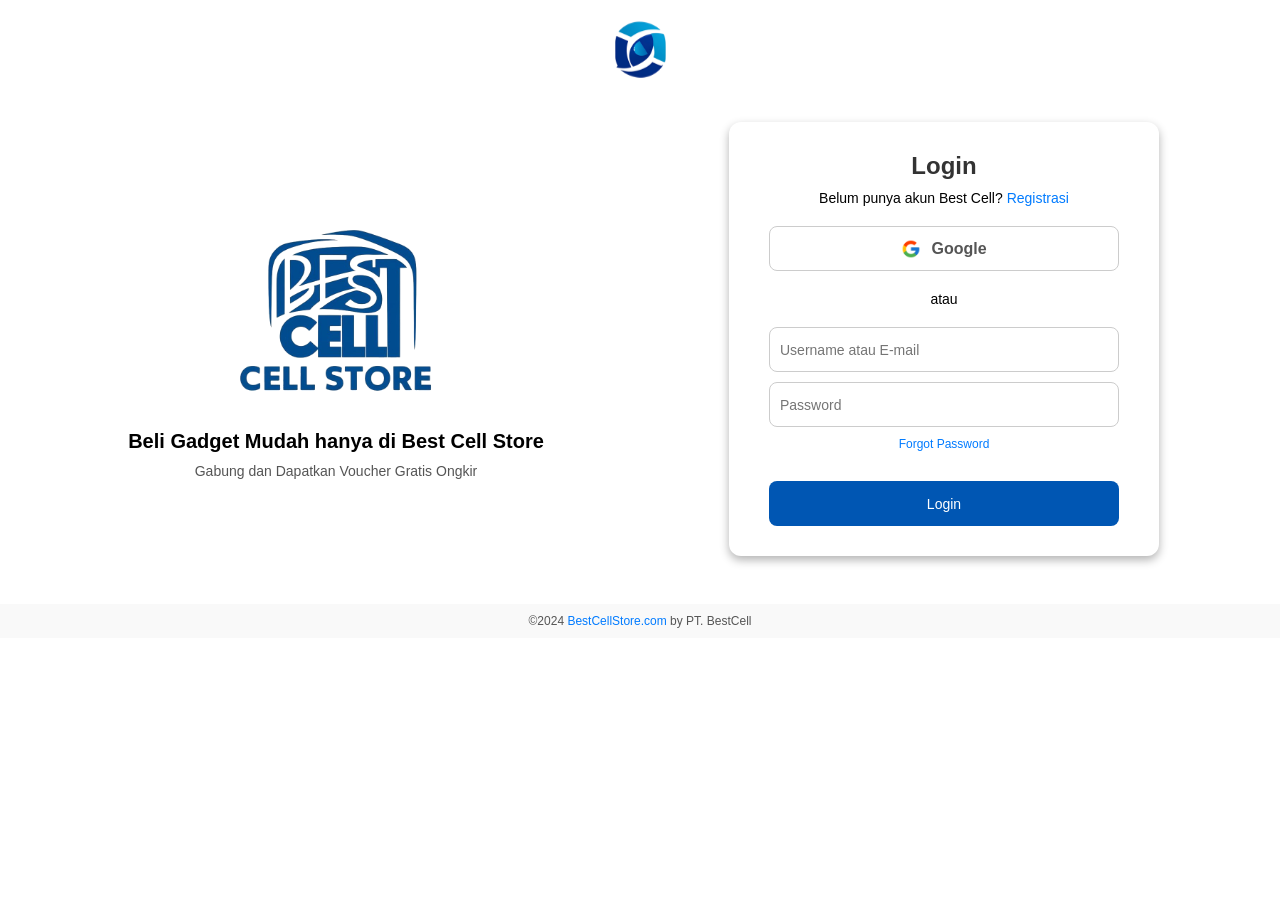
==== index.html @ 4347b5d3 "first commit new repo" ====
<!DOCTYPE html>
<html lang="en">
  <head>
    <meta charset="UTF-8" />
    <meta name="viewport" content="width=device-width, initial-scale=1.0" />
    <title>Login Page</title>
    <link rel="stylesheet" href="styleLogin.css" />
  </head>
  <body>
    <div class="login">
      <nav>
        <img src="img/logo/Best Cell Logo.svg" alt="" />
      </nav>
      <div class="loginContainer">
        <div class="leftPanel">
          <img
            src="img/logo/Best Cell Store 2.svg"
            alt="Best Cell Logo"
            class="mainLogo"
          />
          <h2>Beli Gadget Mudah hanya di Best Cell Store</h2>
          <p>Gabung dan Dapatkan Voucher Gratis Ongkir</p>
        </div>
        <div class="rightPanel">
          <div class="loginPanel">
            <h1>Login</h1>
            <p>
              Belum punya akun Best Cell?
              <a href="/registrasi.html">Registrasi</a>
            </p>
            <div class="loginGoogle">
              <a href=""
                ><img src="img/icon/Google.svg" alt="Google Icon" /> Google</a
              >
            </div>
            <p>atau</p>
            <form action="#">
              <input
                type="text"
                name="email"
                placeholder="Username atau E-mail"
              />
              <input type="password" name="password" placeholder="Password" />
              <a href="">Forgot Password</a>
              <button type="button" onclick="window.location.href='/dashboard.html'">
                Login
              </button>
            </form>
          </div>
        </div>
      </div>
      <footer>
        <p>
          ©2024 <a href="https://BestCellStore.com">BestCellStore.com</a> by PT.
          BestCell
        </p>
      </footer>
    </div>
  </body>
</html>
---- styleLogin.css ----
* {
  margin: 0;
  padding: 0;
  box-sizing: border-box;
  font-family: Arial, sans-serif;
}

body {
  background-color: #fff;
}

.login {
  display: flex;
  flex-direction: column;
  min-height: 100px;
  justify-content: center;
  align-items: center;
}

nav img {
  width: 55px;
  height: 60px;
  margin-top: 20px;
}

.loginContainer {
  display: flex;
  width: 95%;
  height: 520px;
  overflow: hidden;
}

.leftPanel {
  flex: 1;
  background-color: #fff;
  padding: 40px;
  display: flex;
  flex-direction: column;
  justify-content: center;
  align-items: center;
  text-align: center;
}

.leftPanel img.mainLogo {
  width: 200px;
  margin-bottom: 20px;
}

.leftPanel h2 {
  font-size: 20px;
  font-weight: bold;
  margin-bottom: 10px;
}

.leftPanel p {
  font-size: 14px;
  color: #555;
}

.rightPanel {
  flex: 1;
  padding: 40px;
  display: flex;
  flex-direction: column;
  justify-content: center;
  align-items: center;
  text-align: center;
}

.loginPanel {
  width: 430px;
  padding: 30px 40px;
  margin-bottom: 10px;
  border-radius: 12px;
  box-shadow: 0 4px 10px rgba(0, 0, 0, 0.3);
}

.loginPanel h1 {
  font-size: 24px;
  margin-bottom: 10px;
  color: #333;
}

.loginPanel p {
  font-size: 14px;
  margin-bottom: 20px;
}

.loginPanel a {
  color: #007bff;
  text-decoration: none;
}

.loginPanel a:hover {
  text-decoration: underline;
}

.loginGoogle {
  margin-bottom: 20px;
}

.loginGoogle a {
  display: flex;
  height: 45px;
  align-items: center;
  justify-content: center;
  background-color: #ffffff;
  color: #555;
  padding: 10px 20px;
  border: 1px solid #ccc;
  border-radius: 8px;
  text-decoration: none;
  font-size: 16px;
  font-weight: bold;
}

.loginGoogle img {
  width: 20px;
  margin-right: 10px;
}

form {
  display: flex;
  flex-direction: column;
  gap: 10px;
}

form input {
  padding: 10px;
  height: 45px;
  border: 1px solid #ccc;
  border-radius: 8px;
  font-size: 14px;
}

form a {
  font-size: 12px;
  align-self: center;
  color: #007bff;
  text-decoration: none;
  margin-bottom: 20px;
}

form a:hover {
  text-decoration: underline;
}

form button {
  padding: 10px;
  height: 45px;
  background-color: #0056b3;
  color: #ffffff;
  border: none;
  border-radius: 8px;
  cursor: pointer;
  font-size: 14px;
}

form button:hover {
  background-color: #004399;
}

footer {
  margin-top: auto;
  padding: 10px;
  font-size: 12px;
  color: #555;
  text-align: center;
  background-color: #f9f9f9;
  width: 100%;
}

footer a {
  color: #007bff;
  text-decoration: none;
}
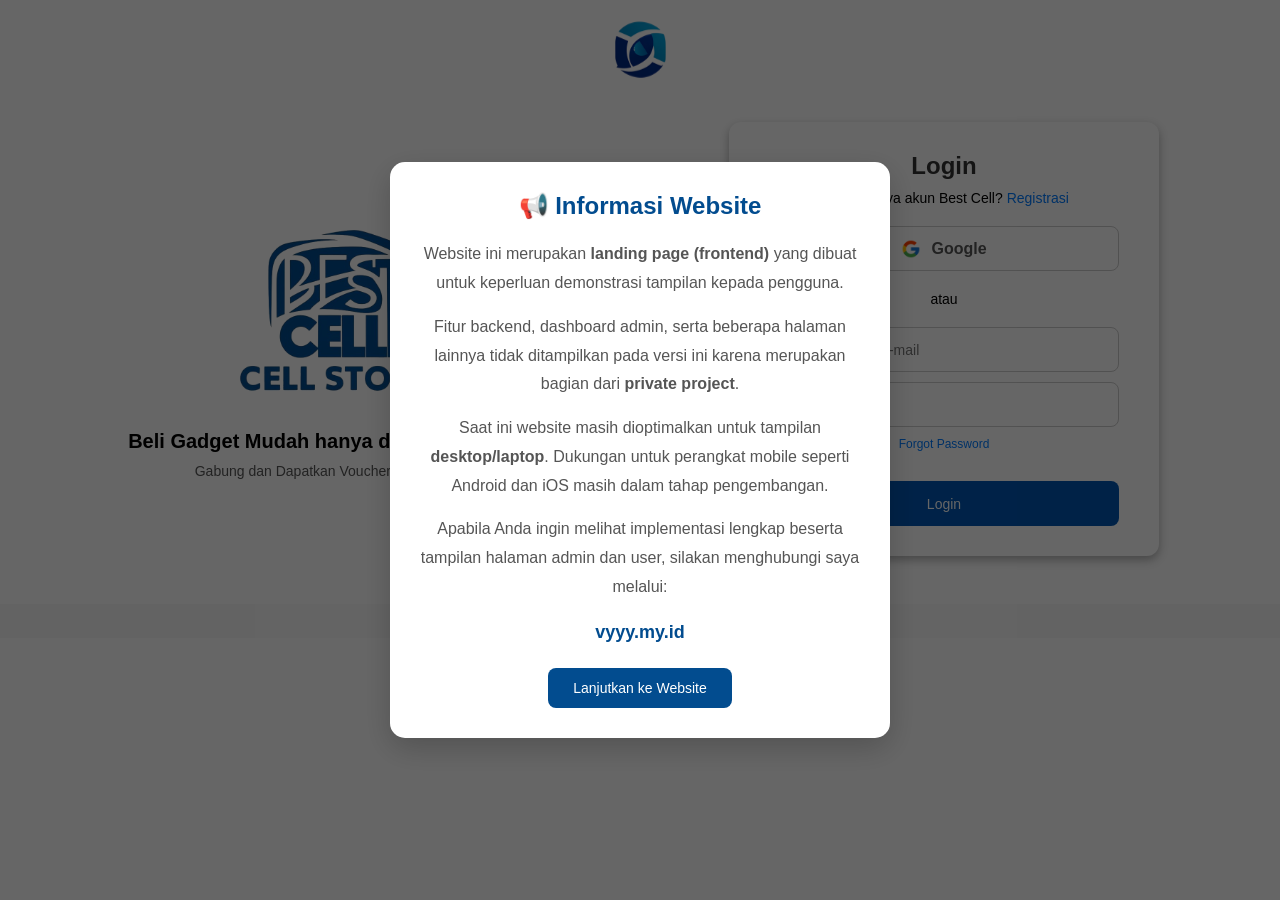
==== commit dbc4319c: "first commit popup" ====
--- a/index.html
+++ b/index.html
@@ -7,6 +7,43 @@
     <link rel="stylesheet" href="styleLogin.css" />
   </head>
   <body>
+
+    <div id="popup-overlay">
+      <div class="popup">
+        <h2>📢 Informasi Website</h2>
+
+        <p>
+          Website ini merupakan <strong>landing page (frontend)</strong> yang dibuat
+          untuk keperluan demonstrasi tampilan kepada pengguna.
+        </p>
+
+        <p>
+          Fitur backend, dashboard admin, serta beberapa halaman lainnya tidak
+          ditampilkan pada versi ini karena merupakan bagian dari
+          <strong>private project</strong>.
+        </p>
+
+        <p>
+          Saat ini website masih dioptimalkan untuk tampilan
+          <strong>desktop/laptop</strong>. Dukungan untuk perangkat mobile seperti
+          Android dan iOS masih dalam tahap pengembangan.
+        </p>
+
+        <p>
+          Apabila Anda ingin melihat implementasi lengkap beserta tampilan halaman
+          admin dan user, silakan menghubungi saya melalui:
+        </p>
+
+        <a href="https://vyyy.my.id" target="_blank" class="popup-link">
+          vyyy.my.id
+        </a>
+
+        <button id="close-popup">
+          Lanjutkan ke Website
+        </button>
+      </div>
+    </div>
+    
     <div class="login">
       <nav>
         <img src="img/logo/Best Cell Logo.svg" alt="" />
@@ -57,4 +94,12 @@
       </footer>
     </div>
   </body>
+
+  <script>
+    document
+      .getElementById("close-popup")
+      .addEventListener("click", function () {
+        document.getElementById("popup-overlay").style.display = "none";
+      });
+  </script>
 </html>
--- a/styleLogin.css
+++ b/styleLogin.css
@@ -7,6 +7,70 @@
 
 body {
   background-color: #fff;
+}
+
+#popup-overlay {
+  position: fixed;
+  top: 0;
+  left: 0;
+  width: 100%;
+  height: 100%;
+  background: rgba(0, 0, 0, 0.6);
+  display: flex;
+  justify-content: center;
+  align-items: center;
+  z-index: 9999;
+}
+
+.popup {
+  width: 90%;
+  max-width: 500px;
+  background: #fff;
+  padding: 30px;
+  border-radius: 15px;
+  text-align: center;
+  box-shadow: 0 10px 30px rgba(0,0,0,.2);
+}
+
+.popup h2 {
+  color: #024c8f;
+  margin-bottom: 20px;
+}
+
+.popup p {
+  color: #555;
+  line-height: 1.8;
+  margin-bottom: 15px;
+}
+
+.popup a {
+  color: #024c8f;
+  font-weight: bold;
+  text-decoration: none;
+}
+
+#close-popup {
+  background: #024c8f;
+  color: white;
+  border: none;
+  padding: 12px 25px;
+  border-radius: 8px;
+  cursor: pointer;
+  font-size: 14px;
+}
+
+#close-popup:hover {
+  background: #013766;
+}
+
+.popup-link {
+  display: block !important;
+  margin-top: 20px;
+  margin-bottom: 25px;
+  text-align: center;
+  font-size: 18px;
+  color: #024c8f;
+  font-weight: 600;
 }
 
 .login {
